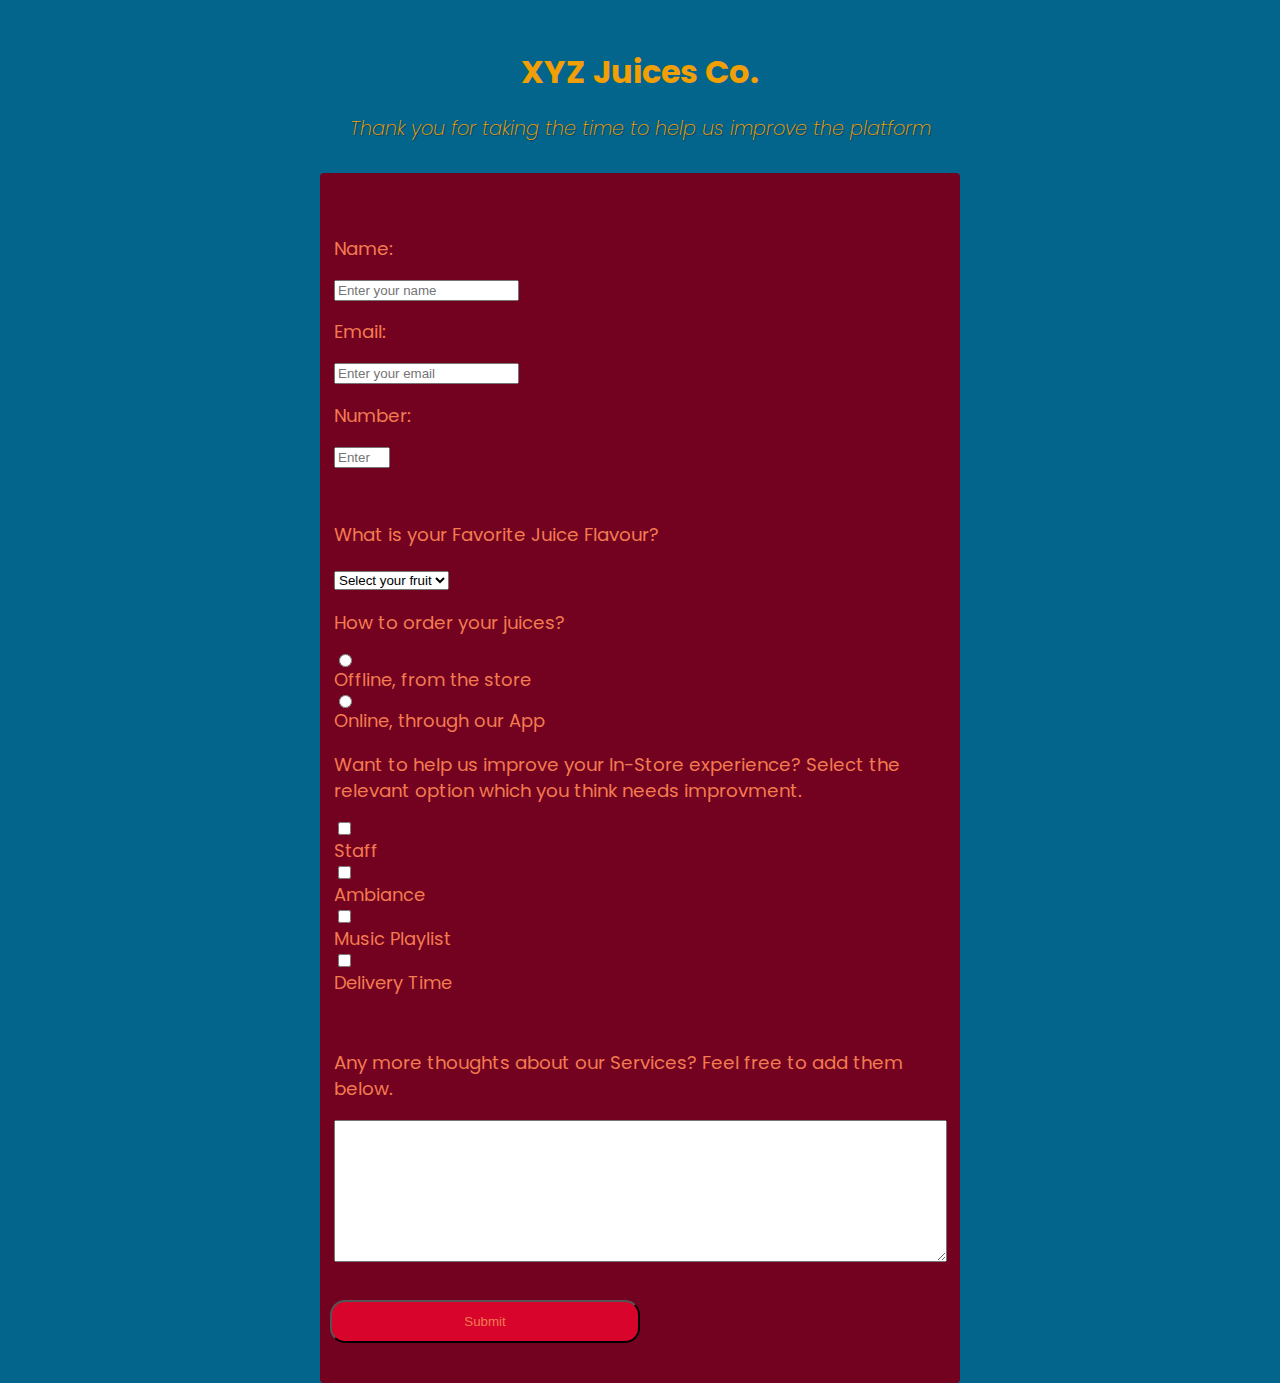
==== web-dev/project1-surveyform/index.html @ 7ee8c6f1 "Create index.html and styles.css" ====
<!DOCTYPE html>
<html>
    <head>
        <title>
            Survey Form
        </title>
        <link rel="stylesheet" href="styles.css"/>
    </head>
    <body>
    <div class="container">
        <header>
            <h1 id="title">XYZ Juices Co.</h1>
            <p class="subheading">Thank you for taking the time to help us improve the platform </p>
        </header>
        <form id="survey-form">
        <div class="form-items">
            <label id="name-label">
                <p>Name:</p>
                <input
                id="name"
                type="text"
                placeholder="Enter your name"
                />
            </label>
            <label id="email-label">
                <p>Email:</p>
                <input
                id="email"
                type="email"
                placeholder="Enter your email"
                />
            </label>
            <label id="number-label">
                <p>Number:</p>
                <input
                id="number"
                type="number"
                placeholder="Enter your Number"
                min="5"
                max="10"
                />
            </label>
        </div>
        <div class="form-items">
            <label id="fruits-dropdown" class="fruits">
                <p>What is your Favorite Juice Flavour?</p>
                <select id="dropdown">
                    <option>Select your fruit</option>
                    <option>Apple</option>
                    <option>Mango</option>
                    <option>Banana</option>
                    <option>Grapes</option>
                </select>
            </label>
            <label id="order-type">
                <p>How to order your juices?</p>
                <input
                id="online-offline"
                name="ordertype"
                type="radio"
                />
                Offline, from the store
                <input
                id="online-offline"
                name="ordertype"
                type="radio"
                />
                Online, through our App
            </label>
            <label id="experience">
                <p>Want to help us improve your In-Store experience? Select the relevant option which you think needs improvment.</p>
                <input
                class="exp"
                type="checkbox"
                value="Staff"
                />
                Staff
                <input
                class="exp"
                type="checkbox"
                value="ambiance"
                />
                Ambiance
                <input
                class="exp"
                type="checkbox"
                value="music"
                />
                Music Playlist
                <input
                class="exp"
                type="checkbox"
                value="deliverytime"
                />
                Delivery Time
            </label>
        </div>
        <div class="form-items">
            <label class="anything-else">
                <p>
                Any more thoughts about our Services? Feel free to add them below. 
                </p>
                <textarea
                class="thoughts"
                placeholder="Enter your thoughts..."
                >
                </textarea>
            </label>
        </div>
        <button id="submit" class="submit-button" type="submit">
            Submit
        </button>
        </form>
    </div>
    </body>
</html>
---- web-dev/project1-surveyform/styles.css ----
@import url('https://fonts.googleapis.com/css?family=Poppins:200i,400&display=swap');

:root {
    --color-main: #03658c;
    --color-font: #f27b50;
    --color-form:   #730220;
    --color-button: #d9042b;
    --color-headerfont:#f29f05;
  }

body {
    font-family: 'Poppins', sans-serif;
    font-size: 1rem;
    font-weight: 400;
    line-height: 1.4;
    background-color: var(--color-main);
    margin: 0;
  }

form {
    background: var(--color-form);
    padding: 2.5rem 0.625rem;
    border-radius: 0.25rem;
    color: var(--color-form);
    align-items: center;
    margin: auto;
  }

.form-items {
    margin: 0 auto 1.25rem auto;
    padding: 0.25rem;
  }

#title{
    align-items: center;
}

p{
    font-size:1.15rem;
    align-items: center;
    color: var(--color-font);
    display: block;
}

.subheading{
    font-size: larger;
    font-style: italic;
    font-weight: 200;
    text-shadow: 1px 1px 1px rgba(0, 0, 0, 0.4);
    text-align: center;
    color: var(--color-headerfont);
  }

#survey-form{
    border: 10px;
}

header{
    padding: 0 0.625rem;
    margin-bottom: 1.875rem;
}

h1{
    color: var(--color-headerfont);
    text-align: center;
}

label{
    color: var(--color-font);
    display: block;
    align-items: center;
    font-size: 1.125rem;
    margin-bottom: 0.5rem;
}

.container {
    width: 50%;
    margin: 3.125rem auto 0 auto;
  }

input {
    display: block;
}

#submit{
        display: block;
        width: 50%;
        padding: 0.75rem;
        background: var(--color-button);
        color: var(--color-font);
        border-radius: 15px;
        cursor: pointer;
        align-content: center;
}

.thoughts{
    min-height: 120px;
    width: 96.5%;
    padding: 0.625rem;
    resize: vertical;
}
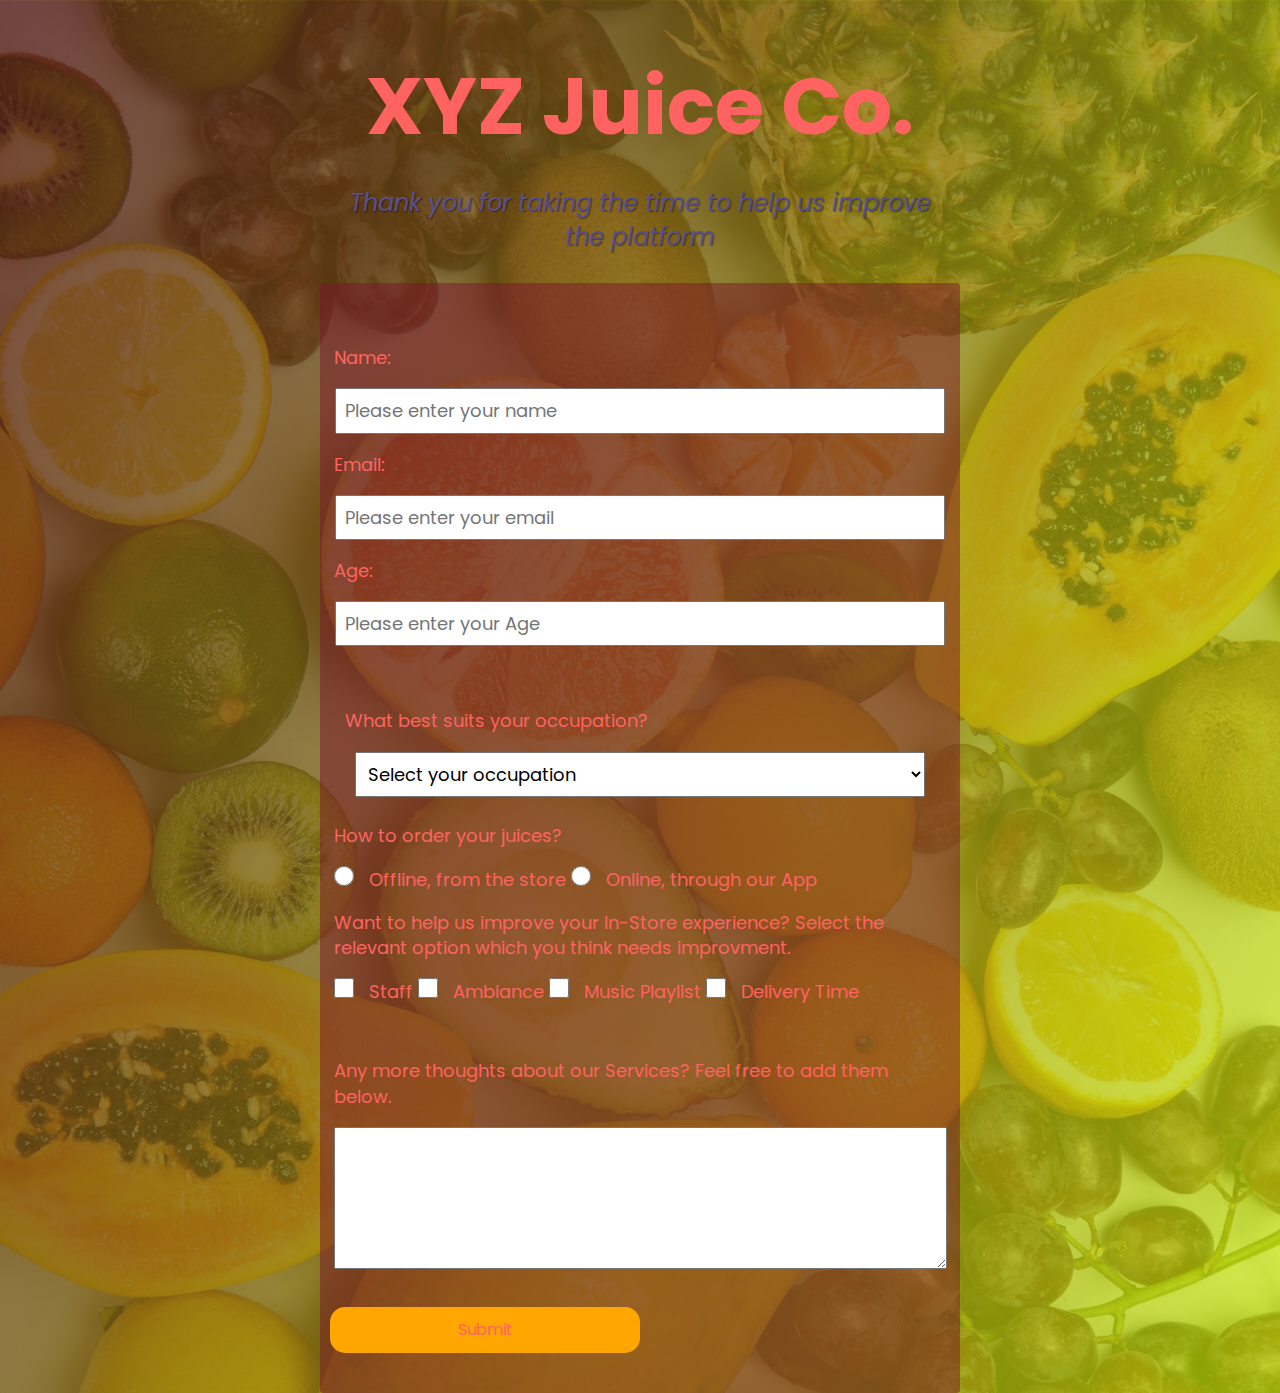
==== commit f7541f65: "Update index.html and styles.css" ====
--- a/web-dev/project1-surveyform/index.html
+++ b/web-dev/project1-surveyform/index.html
@@ -9,7 +9,7 @@
     <body>
     <div class="container">
         <header>
-            <h1 id="title">XYZ Juices Co.</h1>
+            <h1 id="title">XYZ Juice Co.</h1>
             <p class="subheading">Thank you for taking the time to help us improve the platform </p>
         </header>
         <form id="survey-form">
@@ -19,7 +19,7 @@
                 <input
                 id="name"
                 type="text"
-                placeholder="Enter your name"
+                placeholder="Please enter your name"
                 />
             </label>
             <label id="email-label">
@@ -27,27 +27,27 @@
                 <input
                 id="email"
                 type="email"
-                placeholder="Enter your email"
+                placeholder="Please enter your email"
                 />
             </label>
             <label id="number-label">
-                <p>Number:</p>
+                <p>Age:</p>
                 <input
                 id="number"
                 type="number"
-                placeholder="Enter your Number"
+                placeholder="Please enter your Age"
                 min="5"
                 max="10"
                 />
             </label>
         </div>
         <div class="form-items">
-            <label id="fruits-dropdown" class="fruits">
-                <p>What is your Favorite Juice Flavour?</p>
+            <label id="dropdown" class="air-class">
+                <p>What best suits your occupation?</p>
                 <select id="dropdown">
-                    <option>Select your fruit</option>
-                    <option>Apple</option>
-                    <option>Mango</option>
+                    <option>Select your occupation</option>
+                    <option>Business</option>
+                    <option>Govt Employee</option>
                     <option>Banana</option>
                     <option>Grapes</option>
                 </select>
--- a/web-dev/project1-surveyform/styles.css
+++ b/web-dev/project1-surveyform/styles.css
@@ -2,10 +2,10 @@
 
 :root {
     --color-main: #03658c;
-    --color-font: #f27b50;
-    --color-form:   #730220;
-    --color-button: #d9042b;
-    --color-headerfont:#f29f05;
+    --color-font: #ff6361;
+    --color-form:   rgba(119, 21, 42, 0.5);
+    --color-button: #ffa600;
+    --color-headerfont:#58508d;
   }
 
 body {
@@ -15,6 +15,13 @@
     line-height: 1.4;
     background-color: var(--color-main);
     margin: 0;
+    background-image: linear-gradient(
+      115deg,
+      rgba(83, 26, 26, 0.8),
+      rgba(205, 240, 10, 0.7)
+    ),url("assets/bg-fruits-vert.jpg");
+    background-size: cover;
+    background-position: center;
   }
 
 form {
@@ -35,17 +42,20 @@
     align-items: center;
 }
 
-p{
-    font-size:1.15rem;
-    align-items: center;
-    color: var(--color-font);
-    display: block;
+input,
+button,
+select,
+textarea {
+  margin: 0;
+  font-family: inherit;
+  font-size: inherit;
+  line-height: inherit;
 }
 
 .subheading{
-    font-size: larger;
+    font-size: 1.5rem;
     font-style: italic;
-    font-weight: 200;
+    font-weight: 00;
     text-shadow: 1px 1px 1px rgba(0, 0, 0, 0.4);
     text-align: center;
     color: var(--color-headerfont);
@@ -60,9 +70,12 @@
     margin-bottom: 1.875rem;
 }
 
-h1{
-    color: var(--color-headerfont);
-    text-align: center;
+h1 {
+  margin-top: 0;
+  margin-bottom: 0.5rem;
+  text-align: center;
+  color: var(--color-font);
+  font-size: 5rem;
 }
 
 label{
@@ -78,8 +91,11 @@
     margin: 3.125rem auto 0 auto;
   }
 
-input {
+#name, #email, #number, #dropdown {
     display: block;
+    width:96.5%;
+    padding: 0.50rem;
+    margin: auto;
 }
 
 #submit{
@@ -98,4 +114,24 @@
     width: 96.5%;
     padding: 0.625rem;
     resize: vertical;
-}+}
+
+#online-offline, .exp{
+  display:inline-block;
+  margin-right: 0.625rem;
+  min-height: 1.25rem;
+  min-width: 1.25rem;
+  padding: 0.75rem;
+}
+
+button {
+  border: none;
+}
+
+.input-radio,
+.input-checkbox {
+  display: inline-block;
+  margin-right: 0.625rem;
+  min-height: 1.25rem;
+  min-width: 1.25rem;
+}
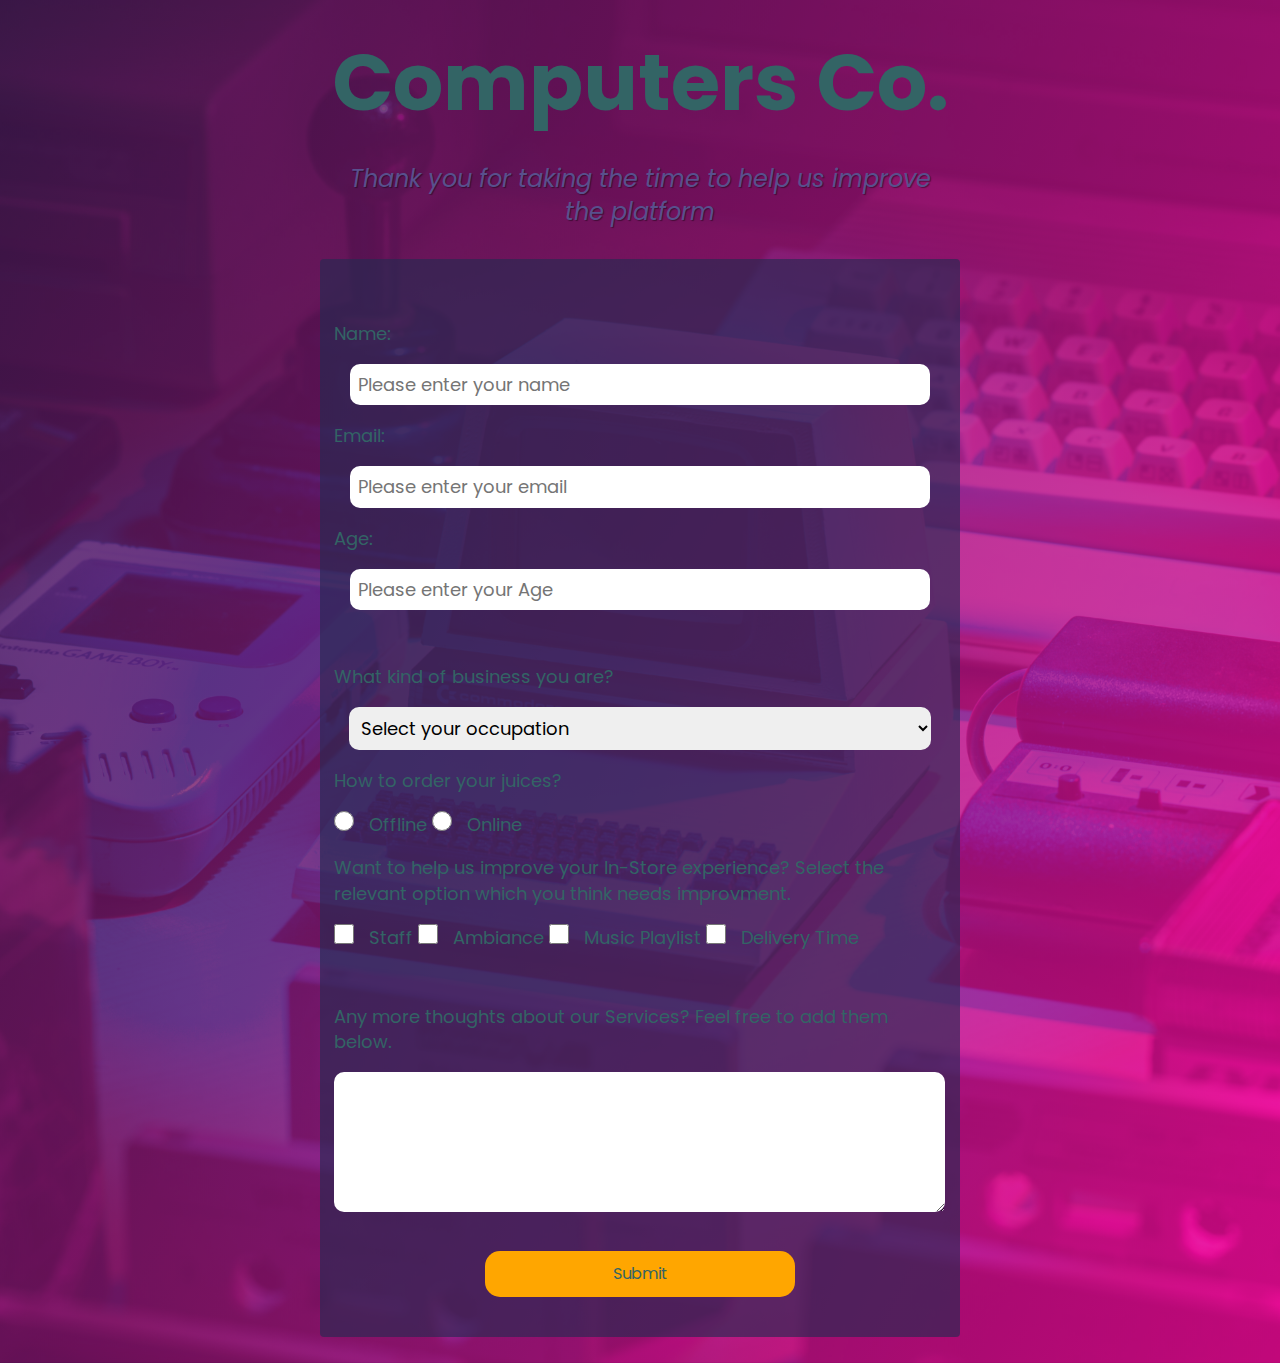
==== commit 527a70c1: "Update styles.css" ====
--- a/web-dev/project1-surveyform/index.html
+++ b/web-dev/project1-surveyform/index.html
@@ -1,36 +1,51 @@
 <!DOCTYPE html>
 <html>
+
     <head>
+
         <title>
             Survey Form
         </title>
+
         <link rel="stylesheet" href="styles.css"/>
+
     </head>
+
     <body>
     <div class="container">
+
         <header>
-            <h1 id="title">XYZ Juice Co.</h1>
+            <h1 id="title">Computers Co.</h1>
             <p class="subheading">Thank you for taking the time to help us improve the platform </p>
         </header>
+
         <form id="survey-form">
-        <div class="form-items">
-            <label id="name-label">
+
+<!--THIS BLOCK CONTAINS INPUT FOR NAME, EMAIL AND AGE-->
+
+        <div class="form-items na-em-ag">
+
+            <label id="name-label" class="l1-group">
                 <p>Name:</p>
                 <input
                 id="name"
                 type="text"
                 placeholder="Please enter your name"
+                required
                 />
             </label>
-            <label id="email-label">
+
+            <label id="email-label" class="l1-group">
                 <p>Email:</p>
                 <input
                 id="email"
                 type="email"
                 placeholder="Please enter your email"
+                required
                 />
             </label>
-            <label id="number-label">
+            
+            <label id="number-label" class="l1-group">
                 <p>Age:</p>
                 <input
                 id="number"
@@ -38,35 +53,46 @@
                 placeholder="Please enter your Age"
                 min="5"
                 max="10"
+                required
                 />
             </label>
+
         </div>
+
+<!--THIS BLOCK CONTAINS DROPDOWN MENU-->
+
         <div class="form-items">
-            <label id="dropdown" class="air-class">
-                <p>What best suits your occupation?</p>
+            <label id="d-down" class="air-class">
+                <p>What kind of business you are?</p>
                 <select id="dropdown">
                     <option>Select your occupation</option>
-                    <option>Business</option>
-                    <option>Govt Employee</option>
-                    <option>Banana</option>
-                    <option>Grapes</option>
+                    <option>Small (1-10 Employees)</option>
+                    <option>Medium (10-15 Employees)</option>
+                    <option>Large (More than 20 Employees) </option>
                 </select>
             </label>
+
+<!--THIS BLOCK CONTAINS RADIO BTNS-->
+
             <label id="order-type">
                 <p>How to order your juices?</p>
                 <input
-                id="online-offline"
+                id="rad"
                 name="ordertype"
                 type="radio"
                 />
-                Offline, from the store
+                Offline
+
                 <input
-                id="online-offline"
+                id="rad"
                 name="ordertype"
                 type="radio"
                 />
-                Online, through our App
+                Online
             </label>
+
+<!--THIS BLOCK CONTAINS CHECKBOXES-->
+
             <label id="experience">
                 <p>Want to help us improve your In-Store experience? Select the relevant option which you think needs improvment.</p>
                 <input
@@ -75,18 +101,21 @@
                 value="Staff"
                 />
                 Staff
+
                 <input
                 class="exp"
                 type="checkbox"
                 value="ambiance"
                 />
                 Ambiance
+
                 <input
                 class="exp"
                 type="checkbox"
                 value="music"
                 />
                 Music Playlist
+                
                 <input
                 class="exp"
                 type="checkbox"
@@ -94,7 +123,11 @@
                 />
                 Delivery Time
             </label>
+
         </div>
+
+<!--THIS BLOCK CONTAINS THE TEXTAREA-->
+
         <div class="form-items">
             <label class="anything-else">
                 <p>
@@ -107,10 +140,16 @@
                 </textarea>
             </label>
         </div>
+
+<!--THIS BLOCK CONTAINS THE SUBMIT BTN-->
+
         <button id="submit" class="submit-button" type="submit">
             Submit
         </button>
+
         </form>
+
     </div>
+
     </body>
 </html>--- a/web-dev/project1-surveyform/styles.css
+++ b/web-dev/project1-surveyform/styles.css
@@ -1,13 +1,16 @@
+/*IMPORTING FONT*/
 @import url('https://fonts.googleapis.com/css?family=Poppins:200i,400&display=swap');
 
+/*COLOR PALLETE*/
 :root {
     --color-main: #03658c;
-    --color-font: #ff6361;
-    --color-form:   rgba(119, 21, 42, 0.5);
+    --color-font: #336465;
+    --color-form:   rgba(39, 42, 82, 0.65);
     --color-button: #ffa600;
     --color-headerfont:#58508d;
   }
 
+/*FORM*/
 body {
     font-family: 'Poppins', sans-serif;
     font-size: 1rem;
@@ -17,9 +20,9 @@
     margin: 0;
     background-image: linear-gradient(
       115deg,
-      rgba(83, 26, 26, 0.8),
-      rgba(205, 240, 10, 0.7)
-    ),url("assets/bg-fruits-vert.jpg");
+      rgba(65, 26, 83, 0.8),
+      rgba(240, 10, 152, 0.8)
+    ),url("assets/bg-img.jpg");
     background-size: cover;
     background-position: center;
   }
@@ -29,7 +32,6 @@
     padding: 2.5rem 0.625rem;
     border-radius: 0.25rem;
     color: var(--color-form);
-    align-items: center;
     margin: auto;
   }
 
@@ -37,10 +39,6 @@
     margin: 0 auto 1.25rem auto;
     padding: 0.25rem;
   }
-
-#title{
-    align-items: center;
-}
 
 input,
 button,
@@ -61,10 +59,6 @@
     color: var(--color-headerfont);
   }
 
-#survey-form{
-    border: 10px;
-}
-
 header{
     padding: 0 0.625rem;
     margin-bottom: 1.875rem;
@@ -81,21 +75,48 @@
 label{
     color: var(--color-font);
     display: block;
-    align-items: center;
     font-size: 1.125rem;
     margin-bottom: 0.5rem;
 }
 
 .container {
     width: 50%;
-    margin: 3.125rem auto 0 auto;
+    margin:auto;
+    padding: 2%;
+    border: 5px;
+    border-radius: 50%;
   }
 
-#name, #email, #number, #dropdown {
+#name,#email,#number,.thoughts{
+  border: 0px;
+  border-radius: 10px;
+  padding: 5%;
+  margin: auto;
+}
+
+#name, #email, #number{
     display: block;
-    width:96.5%;
+    width:92%;
     padding: 0.50rem;
     margin: auto;
+}
+
+#dropdown{
+  border: 0px;
+  border-radius: 10px;
+  padding: 5%;
+  margin: auto;
+  display: block;
+  width:95%;
+  padding: 0.50rem;
+  margin: auto;
+}
+
+#rad,.exp{
+  display: inline-block;
+  margin-right: 0.625rem;
+  min-height: 1.25rem;
+  min-width: 1.25rem;
 }
 
 #submit{
@@ -106,7 +127,7 @@
         color: var(--color-font);
         border-radius: 15px;
         cursor: pointer;
-        align-content: center;
+        margin: auto;
 }
 
 .thoughts{
@@ -114,14 +135,6 @@
     width: 96.5%;
     padding: 0.625rem;
     resize: vertical;
-}
-
-#online-offline, .exp{
-  display:inline-block;
-  margin-right: 0.625rem;
-  min-height: 1.25rem;
-  min-width: 1.25rem;
-  padding: 0.75rem;
 }
 
 button {
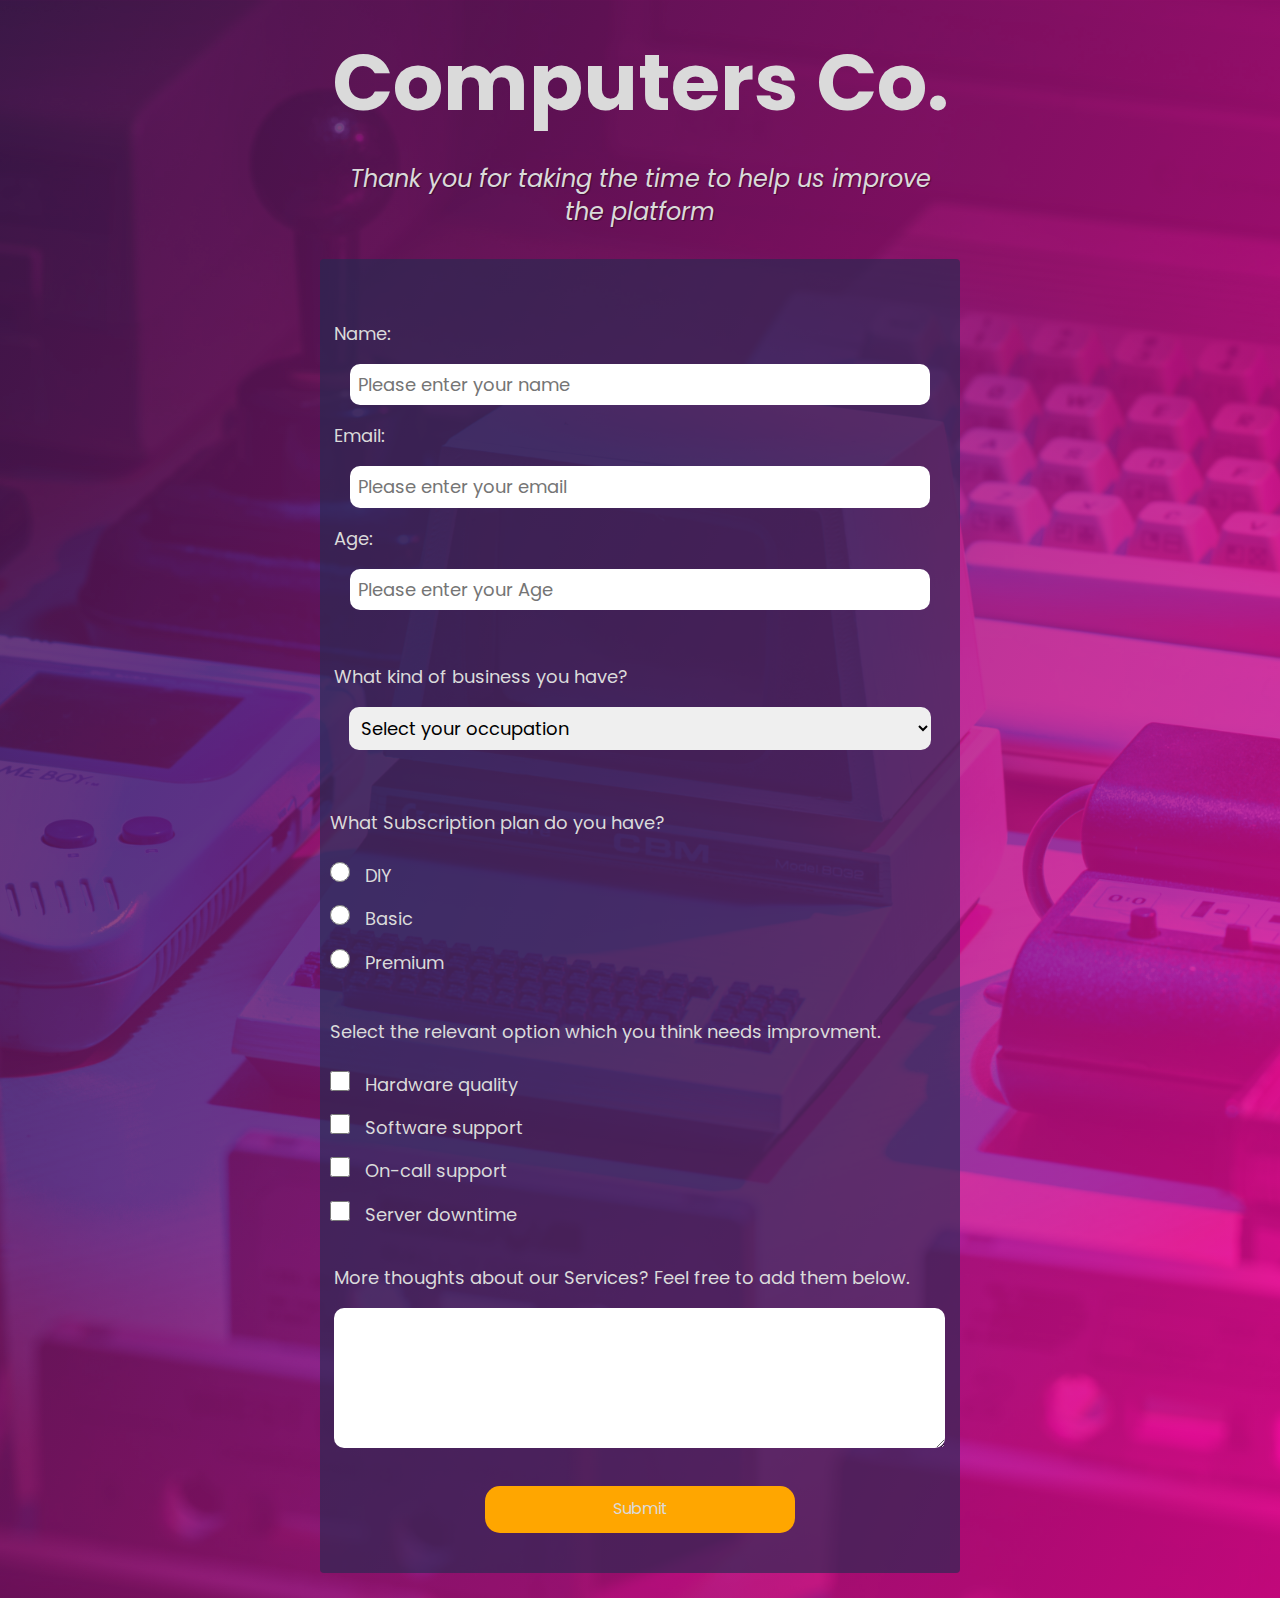
==== commit aafeddcb: "Update index.html" ====
--- a/web-dev/project1-surveyform/index.html
+++ b/web-dev/project1-surveyform/index.html
@@ -63,7 +63,7 @@
 
         <div class="form-items">
             <label id="d-down" class="air-class">
-                <p>What kind of business you are?</p>
+                <p>What kind of business you have?</p>
                 <select id="dropdown">
                     <option>Select your occupation</option>
                     <option>Small (1-10 Employees)</option>
@@ -71,57 +71,69 @@
                     <option>Large (More than 20 Employees) </option>
                 </select>
             </label>
+        </div>
 
 <!--THIS BLOCK CONTAINS RADIO BTNS-->
+        <div class="radio">
 
             <label id="order-type">
-                <p>How to order your juices?</p>
+                <p>What Subscription plan do you have?</p>
                 <input
                 id="rad"
                 name="ordertype"
                 type="radio"
                 />
-                Offline
+                <label class="r-lab">DIY</label><br>
 
                 <input
                 id="rad"
                 name="ordertype"
                 type="radio"
                 />
-                Online
+                <label class="r-lab">Basic</label><br>
+
+                <input
+                id="rad"
+                name="ordertype"
+                type="radio"
+                />
+                <label class="r-lab">Premium</label><br>
             </label>
+        </div>
 
 <!--THIS BLOCK CONTAINS CHECKBOXES-->
 
+        <div class="chk-boxes">
+
             <label id="experience">
-                <p>Want to help us improve your In-Store experience? Select the relevant option which you think needs improvment.</p>
+                <p>Select the relevant option which you think needs improvment.</p>
                 <input
                 class="exp"
                 type="checkbox"
                 value="Staff"
                 />
-                Staff
+                <label class="c-lab">Hardware quality</label><br>
 
                 <input
                 class="exp"
                 type="checkbox"
                 value="ambiance"
                 />
-                Ambiance
+                <label class="c-lab">Software support</label><br>
 
                 <input
                 class="exp"
                 type="checkbox"
                 value="music"
                 />
-                Music Playlist
+                <label class="c-lab">On-call support</label><br>
                 
                 <input
                 class="exp"
                 type="checkbox"
                 value="deliverytime"
                 />
-                Delivery Time
+                <label class="c-lab">Server downtime</label><br>
             </label>
 
         </div>
@@ -131,7 +143,7 @@
         <div class="form-items">
             <label class="anything-else">
                 <p>
-                Any more thoughts about our Services? Feel free to add them below. 
+                More thoughts about our Services? Feel free to add them below. 
                 </p>
                 <textarea
                 class="thoughts"
--- a/web-dev/project1-surveyform/styles.css
+++ b/web-dev/project1-surveyform/styles.css
@@ -3,11 +3,9 @@
 
 /*COLOR PALLETE*/
 :root {
-    --color-main: #03658c;
-    --color-font: #336465;
+    --color-font: rgb(218, 218, 218);
     --color-form:   rgba(39, 42, 82, 0.65);
     --color-button: #ffa600;
-    --color-headerfont:#58508d;
   }
 
 /*FORM*/
@@ -16,7 +14,6 @@
     font-size: 1rem;
     font-weight: 400;
     line-height: 1.4;
-    background-color: var(--color-main);
     margin: 0;
     background-image: linear-gradient(
       115deg,
@@ -56,7 +53,7 @@
     font-weight: 00;
     text-shadow: 1px 1px 1px rgba(0, 0, 0, 0.4);
     text-align: center;
-    color: var(--color-headerfont);
+    color: var(--color-font);
   }
 
 header{
@@ -113,10 +110,14 @@
 }
 
 #rad,.exp{
-  display: inline-block;
   margin-right: 0.625rem;
   min-height: 1.25rem;
   min-width: 1.25rem;
+}
+
+.r-lab,.c-lab,.radio,.chk-boxes{
+  display:inline-block;
+  padding-top: 10px;
 }
 
 #submit{
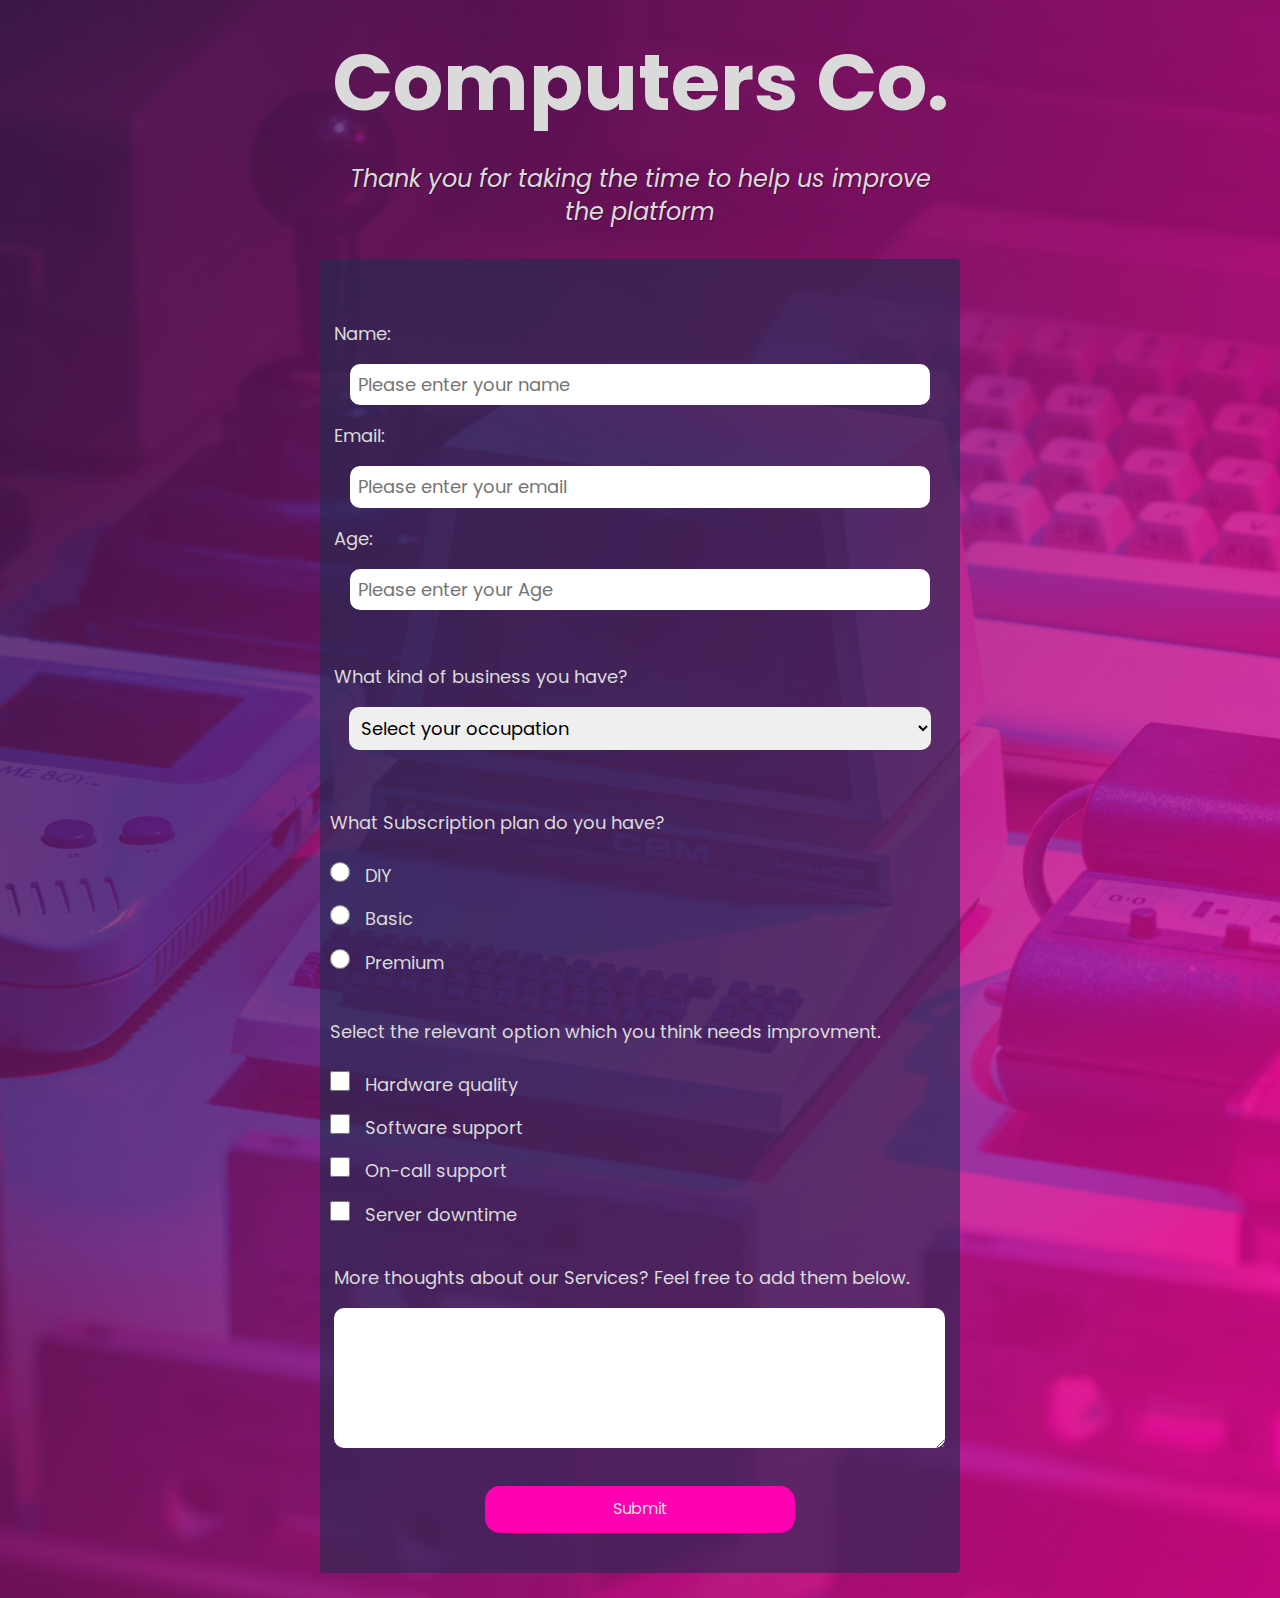
==== commit 5d496964: "Update index.html and styles.css" ====
--- a/web-dev/project1-surveyform/index.html
+++ b/web-dev/project1-surveyform/index.html
@@ -16,7 +16,7 @@
 
         <header>
             <h1 id="title">Computers Co.</h1>
-            <p class="subheading">Thank you for taking the time to help us improve the platform </p>
+            <p id="description" class="subheading">Thank you for taking the time to help us improve the platform </p>
         </header>
 
         <form id="survey-form">
@@ -82,6 +82,7 @@
                 id="rad"
                 name="ordertype"
                 type="radio"
+                value="diy"
                 />
                 <label class="r-lab">DIY</label><br>
 
@@ -89,6 +90,7 @@
                 id="rad"
                 name="ordertype"
                 type="radio"
+                value="basic"
                 />
                 <label class="r-lab">Basic</label><br>
 
@@ -96,6 +98,7 @@
                 id="rad"
                 name="ordertype"
                 type="radio"
+                value="premium"
                 />
                 <label class="r-lab">Premium</label><br>
             </label>
--- a/web-dev/project1-surveyform/styles.css
+++ b/web-dev/project1-surveyform/styles.css
@@ -5,7 +5,7 @@
 :root {
     --color-font: rgb(218, 218, 218);
     --color-form:   rgba(39, 42, 82, 0.65);
-    --color-button: #ffa600;
+    --color-button: #ff00b3;
   }
 
 /*FORM*/
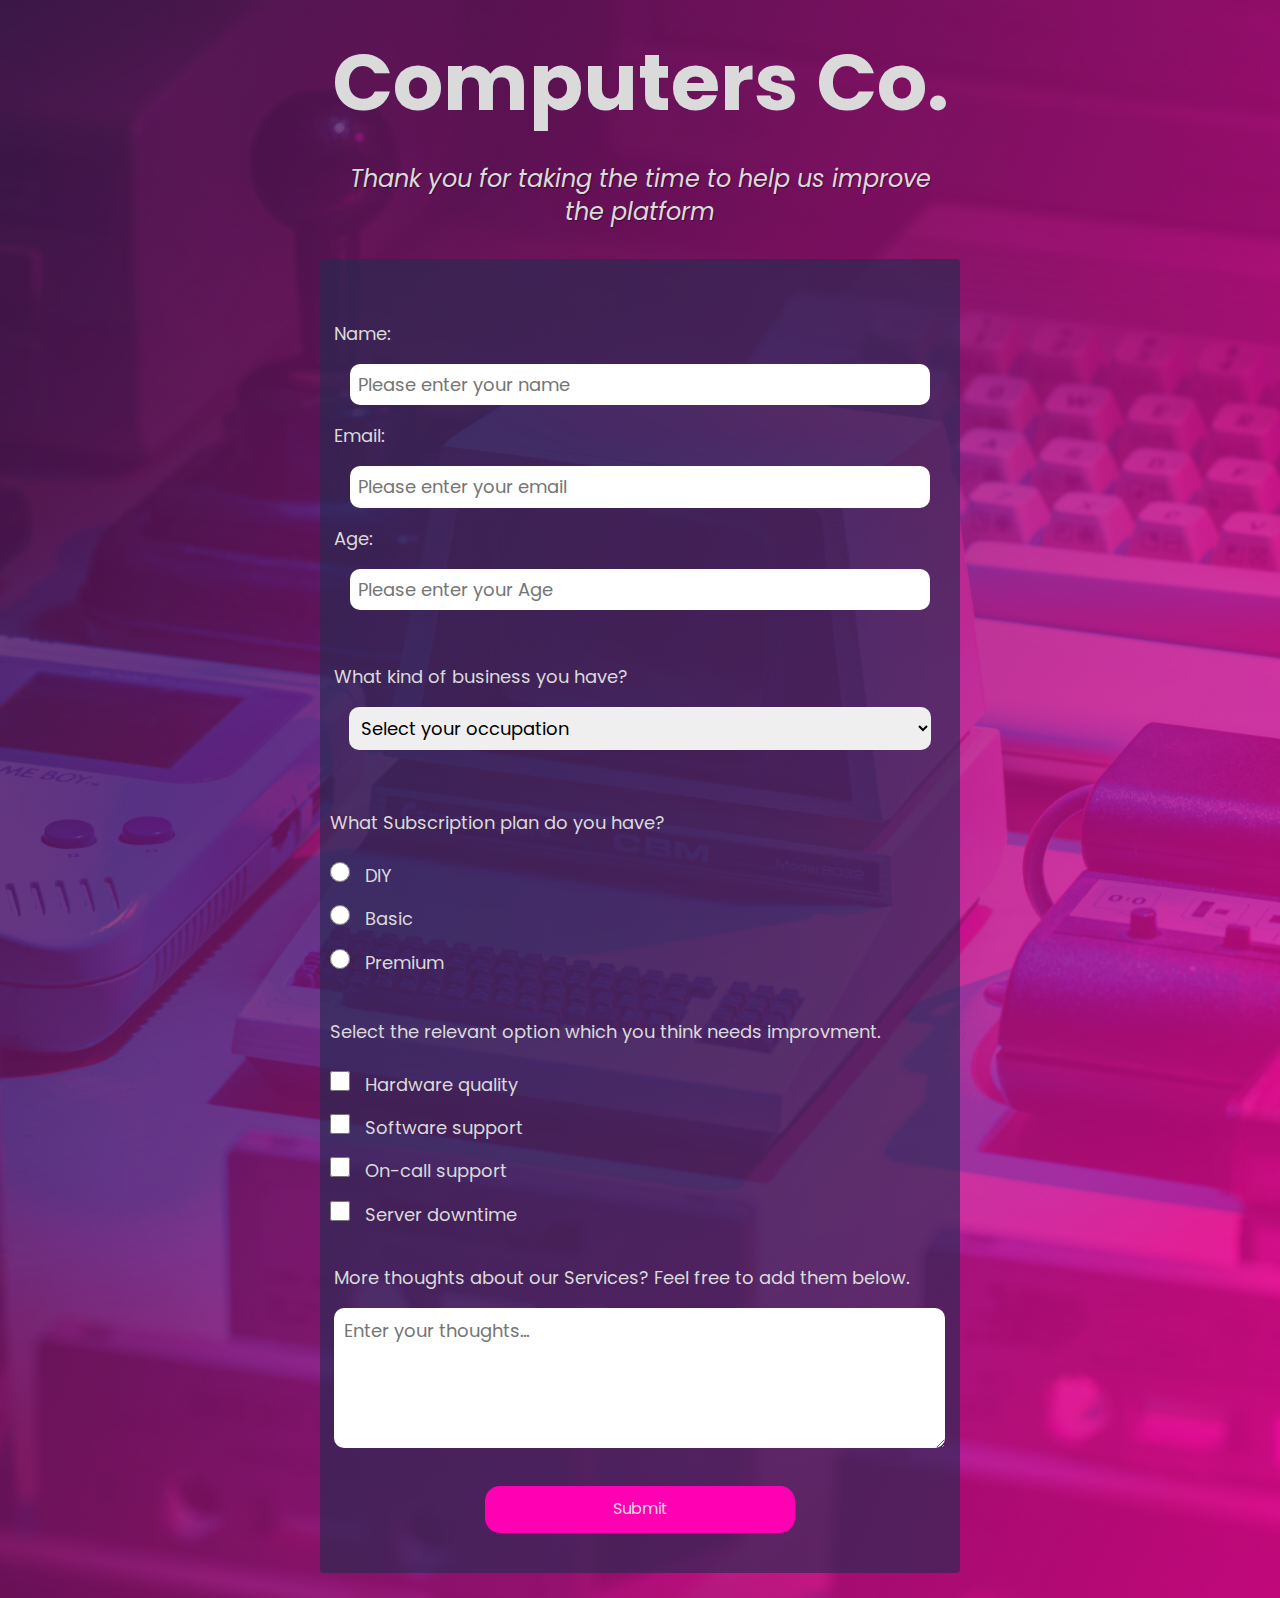
==== commit 7addcdf9: "Update index.html" ====
--- a/web-dev/project1-surveyform/index.html
+++ b/web-dev/project1-surveyform/index.html
@@ -151,8 +151,7 @@
                 <textarea
                 class="thoughts"
                 placeholder="Enter your thoughts..."
-                >
-                </textarea>
+                ></textarea>
             </label>
         </div>
 
